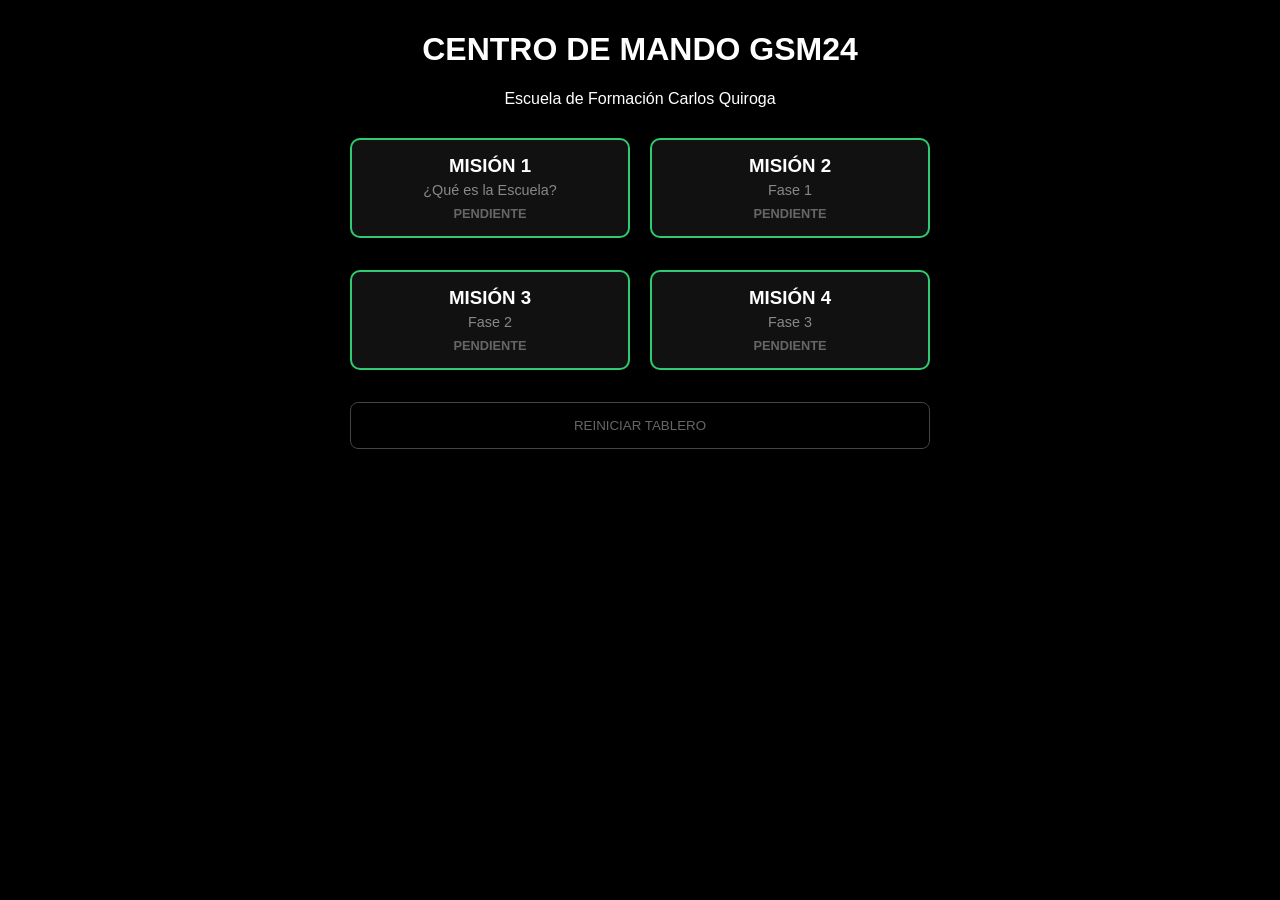
==== index.html @ 50589cf9 "Update index.html" ====
<!DOCTYPE html>
<html lang="es">
<head>
    <meta charset="UTF-8">
    <meta name="viewport" content="width=device-width, initial-scale=1.0, maximum-scale=1.0, user-scalable=no">
    <title>Centro de Mando GSM24</title>
    <link rel="stylesheet" href="style.css">
    <style>
        .container {
            width: 100%;
            max-width: 600px;
            margin: 0 auto;
            padding: 10px;
            box-sizing: border-box;
        }

        .mission-card {
            width: 100%;
            margin-bottom: 12px;
            padding: 15px;
            border: 2px solid var(--neon-green);
            border-radius: 10px;
            background: #111;
            cursor: pointer;
            box-sizing: border-box;
            display: flex;
            flex-direction: column;
            justify-content: center;
        }

        .mission-card h3 { margin: 0 0 5px 0; color: #fff; }
        .mission-card p { margin: 0; color: #888; font-size: 0.9rem; }
        .status { font-weight: bold; font-size: 0.8rem; margin-top: 8px; display: block; }
        
        .completed { border-color: var(--neon-green); background: #0a1a0a; }

        .hidden { display: none !important; }
        
        .btn-final-mision { 
            display: block; 
            width: 100%; 
            padding: 18px 0; 
            margin-top: 20px; 
            background: var(--neon-green); 
            color: #000; 
            font-weight: bold; 
            text-align: center; 
            text-decoration: none; 
            border-radius: 12px;
            cursor: pointer;
            box-sizing: border-box; 
            font-size: 1rem;
        }
    </style>
</head>
<body>
    <div class="container">
        <header style="text-align: center; margin-bottom: 30px;">
            <h1>CENTRO DE MANDO GSM24</h1>
            <p>Escuela de Formación Carlos Quiroga</p>
        </header>

        <div class="grid-single">
            <div class="mission-card" id="card-m1" onclick="location.href='m1.html'"><h3>MISIÓN 1</h3><p>¿Qué es la Escuela?</p><span class="status">PENDIENTE</span></div>
            <div class="mission-card" id="card-m2" onclick="location.href='m2.html'"><h3>MISIÓN 2</h3><p>Fase 1</p><span class="status">PENDIENTE</span></div>
            <div class="mission-card" id="card-m3" onclick="location.href='m3.html'"><h3>MISIÓN 3</h3><p>Fase 2</p><span class="status">PENDIENTE</span></div>
            <div class="mission-card" id="card-m4" onclick="location.href='m4.html'"><h3>MISIÓN 4</h3><p>Fase 3</p><span class="status">PENDIENTE</span></div>
        </div>

        <a href="m5.html" id="btn-mision-final" class="btn-final-mision hidden">ACCEDER A LA MISIÓN FINAL</a>
        
        <button onclick="reiniciarTablero()" style="width:100%; padding:15px; margin-top:20px; background:transparent; border:1px solid #444; color:#666; border-radius:8px;">REINICIAR TABLERO</button>
    </div>

    <script>
        const missions = ['m1', 'm2', 'm3', 'm4'];
        let todasCompletas = true;

        missions.forEach(m => {
            const card = document.getElementById('card-' + m);
            if(localStorage.getItem(m) === 'true') {
                card.classList.add('completed');
                card.querySelector('.status').innerText = 'COMPLETADO ✓';
            } else {
                todasCompletas = false;
            }
        });

        if(todasCompletas) {
            document.getElementById('btn-mision-final').classList.remove('hidden');
        }

        function reiniciarTablero() { 
            if(confirm("¿Estás seguro de reiniciar todo el progreso?")) { 
                localStorage.clear(); 
                location.reload(); 
            } 
        }
    </script>
</body>
</html>
---- style.css ----
/* Base y Estructura */
body {
    background-color: #000;
    color: #fff;
    font-family: 'Segoe UI', Tahoma, Geneva, Verdana, sans-serif;
    margin: 0;
    padding: 0;
}

.container {
    max-width: 800px;
    margin: 0 auto;
    padding: 20px;
}

/* Tarjetas de Misión */
.grid-single {
    display: grid;
    grid-template-columns: repeat(auto-fit, minmax(250px, 1fr));
    gap: 20px;
    margin-top: 20px;
}

.mission-card {
    background: #111;
    border: 1px solid #333;
    padding: 20px;
    border-radius: 15px;
    cursor: pointer;
    transition: 0.3s;
    text-align: center;
}

.mission-card:hover {
    border-color: var(--neon-yellow);
    transform: translateY(-5px);
}

/* Estado de Completado */
.mission-card.completed {
    border-color: var(--neon-green);
    background: #0a1a0a;
}

.status {
    display: block;
    margin-top: 10px;
    font-size: 0.8rem;
    color: #666;
}

.mission-card.completed .status {
    color: var(--neon-green);
    font-weight: bold;
}

/* Variables de Color (Neon) */
:root {
    --neon-yellow: #f1c40f;
    --neon-green: #2ecc71;
    --neon-red: #e74c3c;
    --neon-blue: #3498db;
}

/* Responsividad para Celular (CRÍTICO) */
@media (max-width: 600px) {
    .grid-single {
        display: flex;
        flex-direction: column;
        gap: 15px;
    }
    
    .mission-card {
        width: 100%;
        padding: 15px;
    }

    h1 {
        font-size: 1.5rem;
    }
}
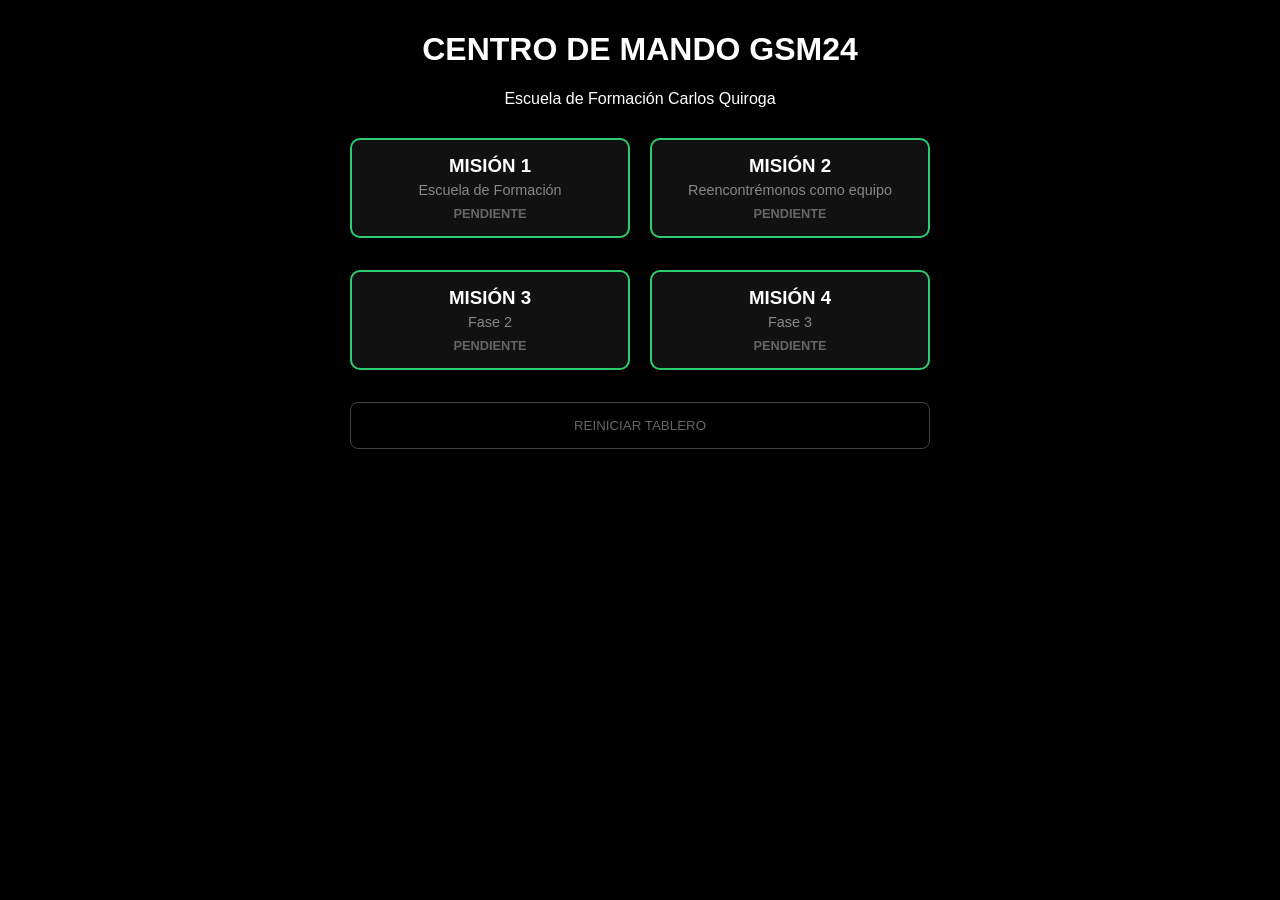
==== commit 15bb0451: "Update index.html" ====
--- a/index.html
+++ b/index.html
@@ -61,8 +61,8 @@
         </header>
 
         <div class="grid-single">
-            <div class="mission-card" id="card-m1" onclick="location.href='m1.html'"><h3>MISIÓN 1</h3><p>¿Qué es la Escuela?</p><span class="status">PENDIENTE</span></div>
-            <div class="mission-card" id="card-m2" onclick="location.href='m2.html'"><h3>MISIÓN 2</h3><p>Fase 1</p><span class="status">PENDIENTE</span></div>
+            <div class="mission-card" id="card-m1" onclick="location.href='m1.html'"><h3>MISIÓN 1</h3><p>Escuela de Formación</p><span class="status">PENDIENTE</span></div>
+            <div class="mission-card" id="card-m2" onclick="location.href='m2.html'"><h3>MISIÓN 2</h3><p>Reencontrémonos como equipo</p><span class="status">PENDIENTE</span></div>
             <div class="mission-card" id="card-m3" onclick="location.href='m3.html'"><h3>MISIÓN 3</h3><p>Fase 2</p><span class="status">PENDIENTE</span></div>
             <div class="mission-card" id="card-m4" onclick="location.href='m4.html'"><h3>MISIÓN 4</h3><p>Fase 3</p><span class="status">PENDIENTE</span></div>
         </div>
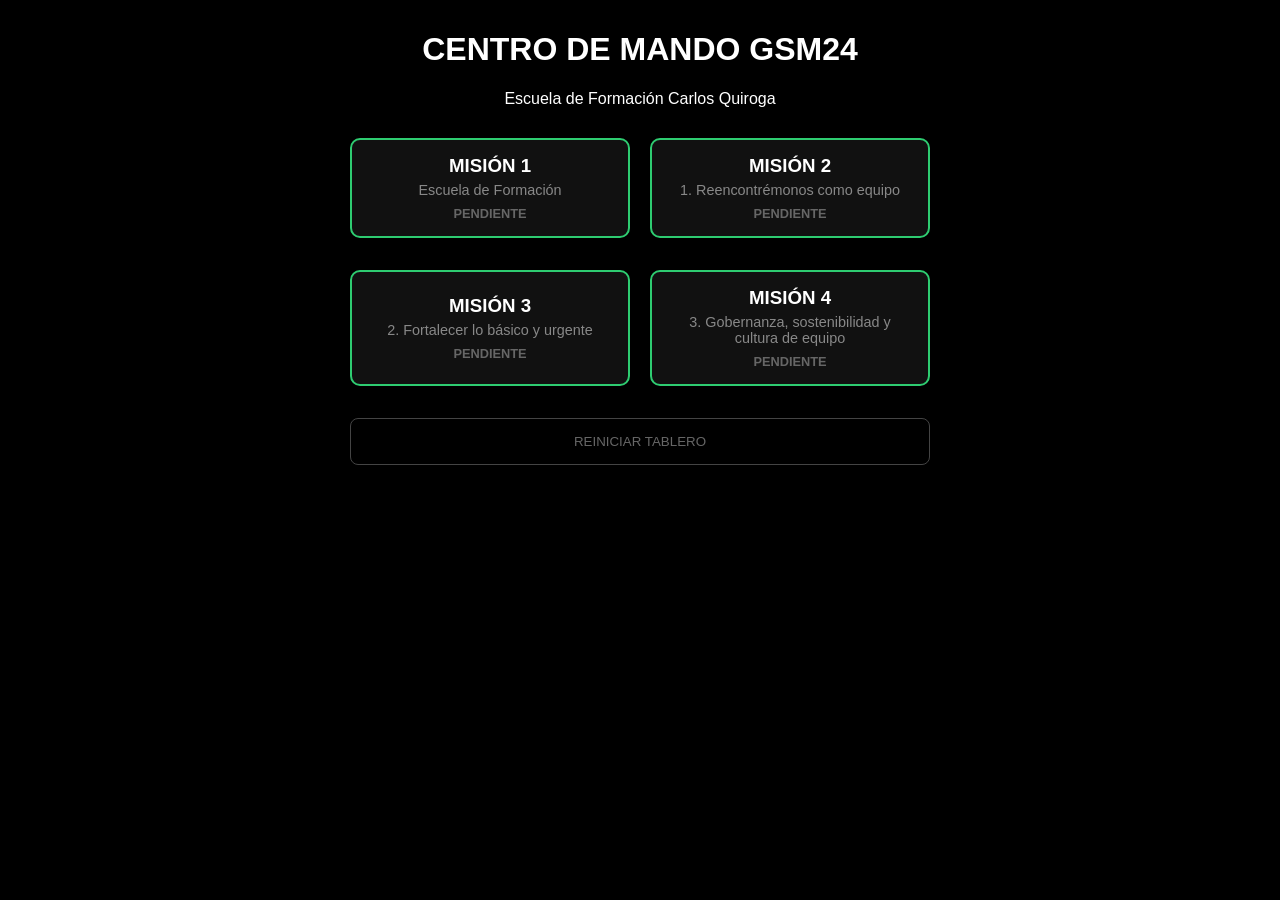
==== commit ed5003a2: "Update index.html" ====
--- a/index.html
+++ b/index.html
@@ -62,9 +62,9 @@
 
         <div class="grid-single">
             <div class="mission-card" id="card-m1" onclick="location.href='m1.html'"><h3>MISIÓN 1</h3><p>Escuela de Formación</p><span class="status">PENDIENTE</span></div>
-            <div class="mission-card" id="card-m2" onclick="location.href='m2.html'"><h3>MISIÓN 2</h3><p>Reencontrémonos como equipo</p><span class="status">PENDIENTE</span></div>
-            <div class="mission-card" id="card-m3" onclick="location.href='m3.html'"><h3>MISIÓN 3</h3><p>Fase 2</p><span class="status">PENDIENTE</span></div>
-            <div class="mission-card" id="card-m4" onclick="location.href='m4.html'"><h3>MISIÓN 4</h3><p>Fase 3</p><span class="status">PENDIENTE</span></div>
+            <div class="mission-card" id="card-m2" onclick="location.href='m2.html'"><h3>MISIÓN 2</h3><p>1. Reencontrémonos como equipo</p><span class="status">PENDIENTE</span></div>
+            <div class="mission-card" id="card-m3" onclick="location.href='m3.html'"><h3>MISIÓN 3</h3><p>2. Fortalecer lo básico y urgente</p><span class="status">PENDIENTE</span></div>
+            <div class="mission-card" id="card-m4" onclick="location.href='m4.html'"><h3>MISIÓN 4</h3><p>3. Gobernanza, sostenibilidad y cultura de equipo</p><span class="status">PENDIENTE</span></div>
         </div>
 
         <a href="m5.html" id="btn-mision-final" class="btn-final-mision hidden">ACCEDER A LA MISIÓN FINAL</a>
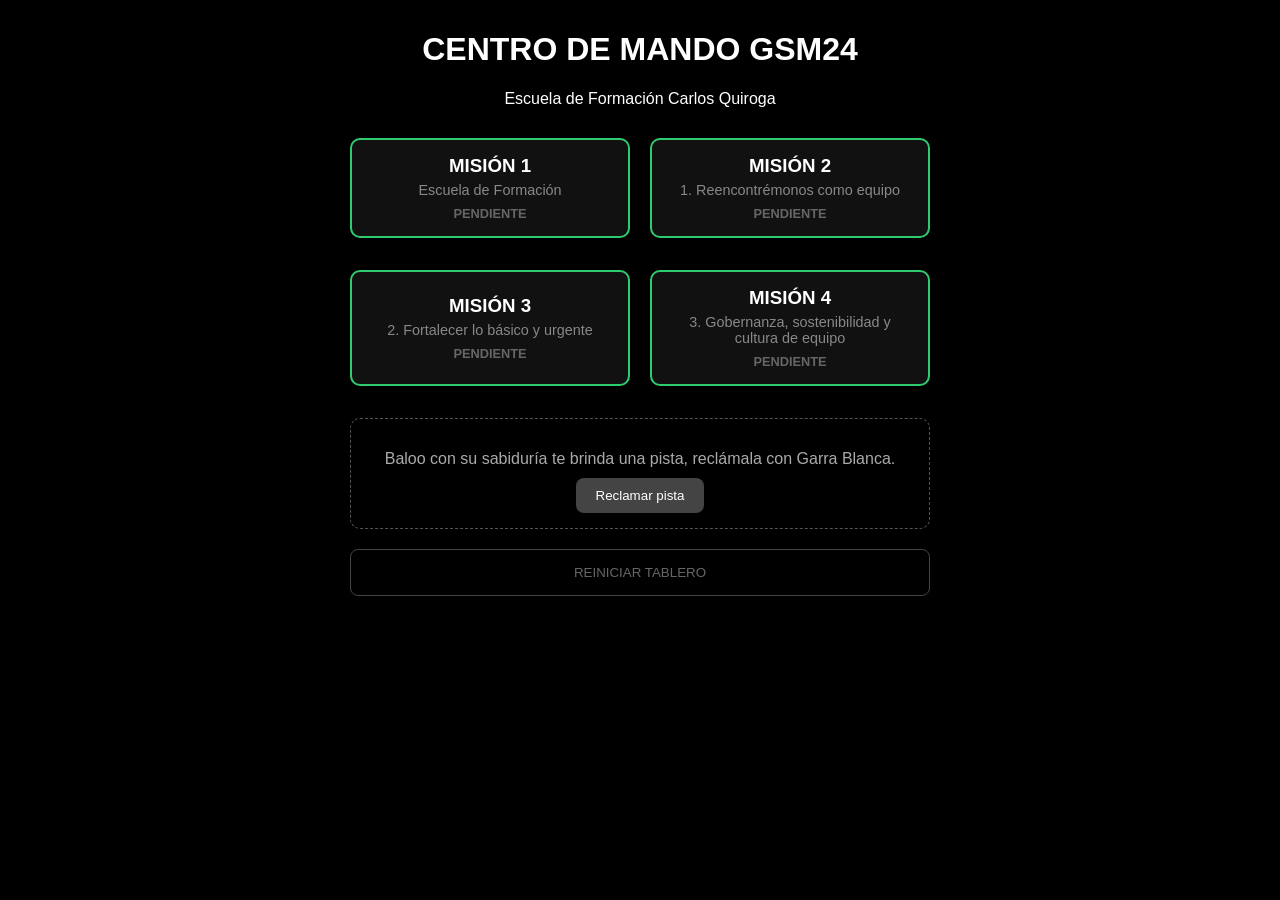
==== commit 2a297659: "Update index.html" ====
--- a/index.html
+++ b/index.html
@@ -51,6 +51,14 @@
             box-sizing: border-box; 
             font-size: 1rem;
         }
+
+        .pista-container {
+            margin-top: 20px;
+            text-align: center;
+            padding: 15px;
+            border: 1px dashed #555;
+            border-radius: 10px;
+        }
     </style>
 </head>
 <body>
@@ -65,6 +73,11 @@
             <div class="mission-card" id="card-m2" onclick="location.href='m2.html'"><h3>MISIÓN 2</h3><p>1. Reencontrémonos como equipo</p><span class="status">PENDIENTE</span></div>
             <div class="mission-card" id="card-m3" onclick="location.href='m3.html'"><h3>MISIÓN 3</h3><p>2. Fortalecer lo básico y urgente</p><span class="status">PENDIENTE</span></div>
             <div class="mission-card" id="card-m4" onclick="location.href='m4.html'"><h3>MISIÓN 4</h3><p>3. Gobernanza, sostenibilidad y cultura de equipo</p><span class="status">PENDIENTE</span></div>
+        </div>
+
+        <div class="pista-container">
+            <p style="color: #aaa; margin-bottom: 10px;">Baloo con su sabiduría te brinda una pista, reclámala con Garra Blanca.</p>
+            <button id="btn-reclamar-pista" onclick="reclamarPista()" style="padding: 10px 20px; border-radius: 8px; cursor: pointer; background: #444; color: #fff; border: none;">Reclamar pista</button>
         </div>
 
         <a href="m5.html" id="btn-mision-final" class="btn-final-mision hidden">ACCEDER A LA MISIÓN FINAL</a>
@@ -90,6 +103,23 @@
             document.getElementById('btn-mision-final').classList.remove('hidden');
         }
 
+        // Lógica de la pista
+        if(localStorage.getItem('pista_reclamada') === 'true') {
+            const btnPista = document.getElementById('btn-reclamar-pista');
+            btnPista.disabled = true;
+            btnPista.innerText = "Pista reclamada";
+            btnPista.style.opacity = "0.5";
+        }
+
+        function reclamarPista() {
+            localStorage.setItem('pista_reclamada', 'true');
+            const btnPista = document.getElementById('btn-reclamar-pista');
+            btnPista.disabled = true;
+            btnPista.innerText = "Pista reclamada";
+            btnPista.style.opacity = "0.5";
+            alert("Pista reclamada. ¡Sigue adelante!");
+        }
+
         function reiniciarTablero() { 
             if(confirm("¿Estás seguro de reiniciar todo el progreso?")) { 
                 localStorage.clear(); 
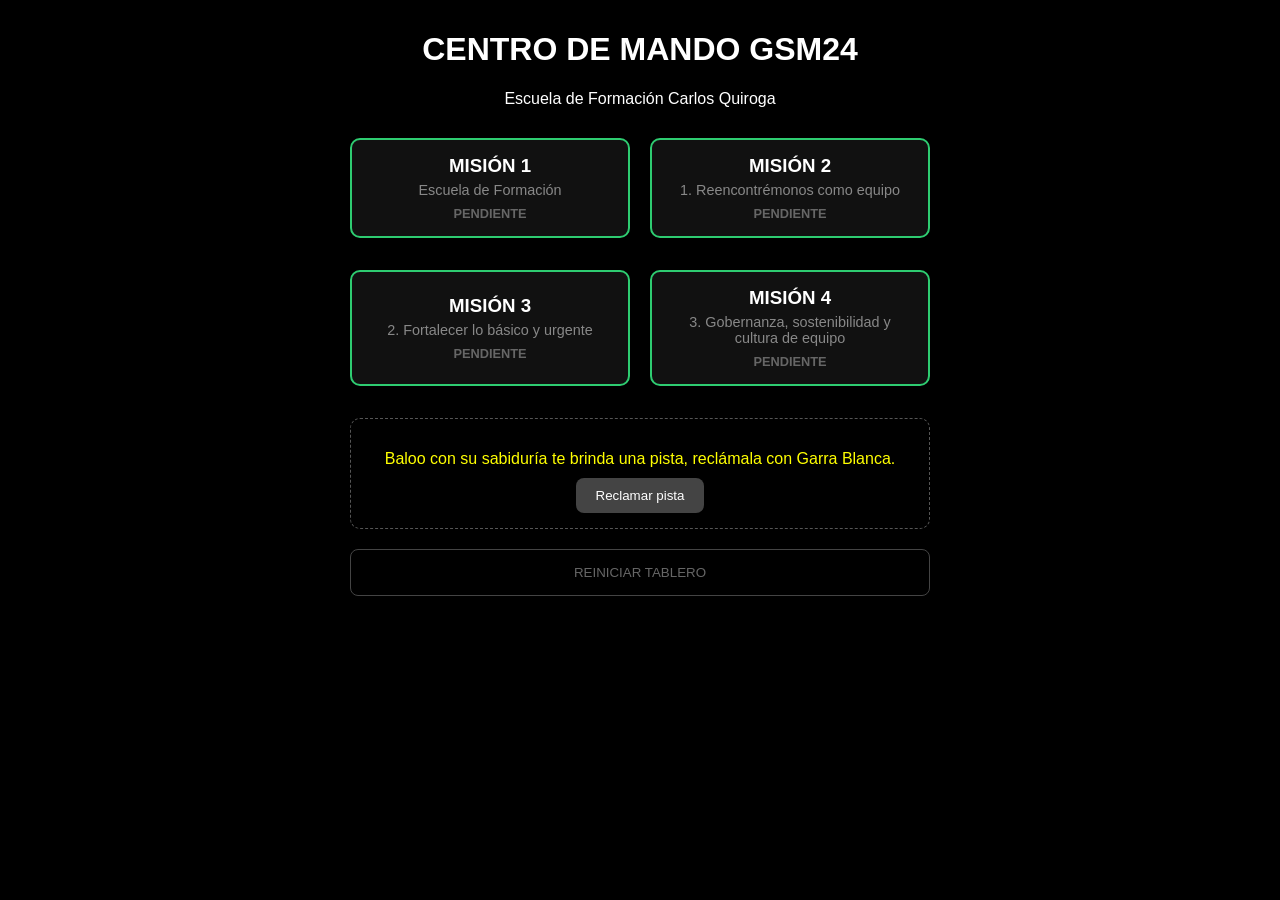
==== commit b88371a6: "Update index.html" ====
--- a/index.html
+++ b/index.html
@@ -76,7 +76,7 @@
         </div>
 
         <div class="pista-container">
-            <p style="color: #aaa; margin-bottom: 10px;">Baloo con su sabiduría te brinda una pista, reclámala con Garra Blanca.</p>
+            <p style="color: yellow; margin-bottom: 10px;">Baloo con su sabiduría te brinda una pista, reclámala con Garra Blanca.</p>
             <button id="btn-reclamar-pista" onclick="reclamarPista()" style="padding: 10px 20px; border-radius: 8px; cursor: pointer; background: #444; color: #fff; border: none;">Reclamar pista</button>
         </div>
 
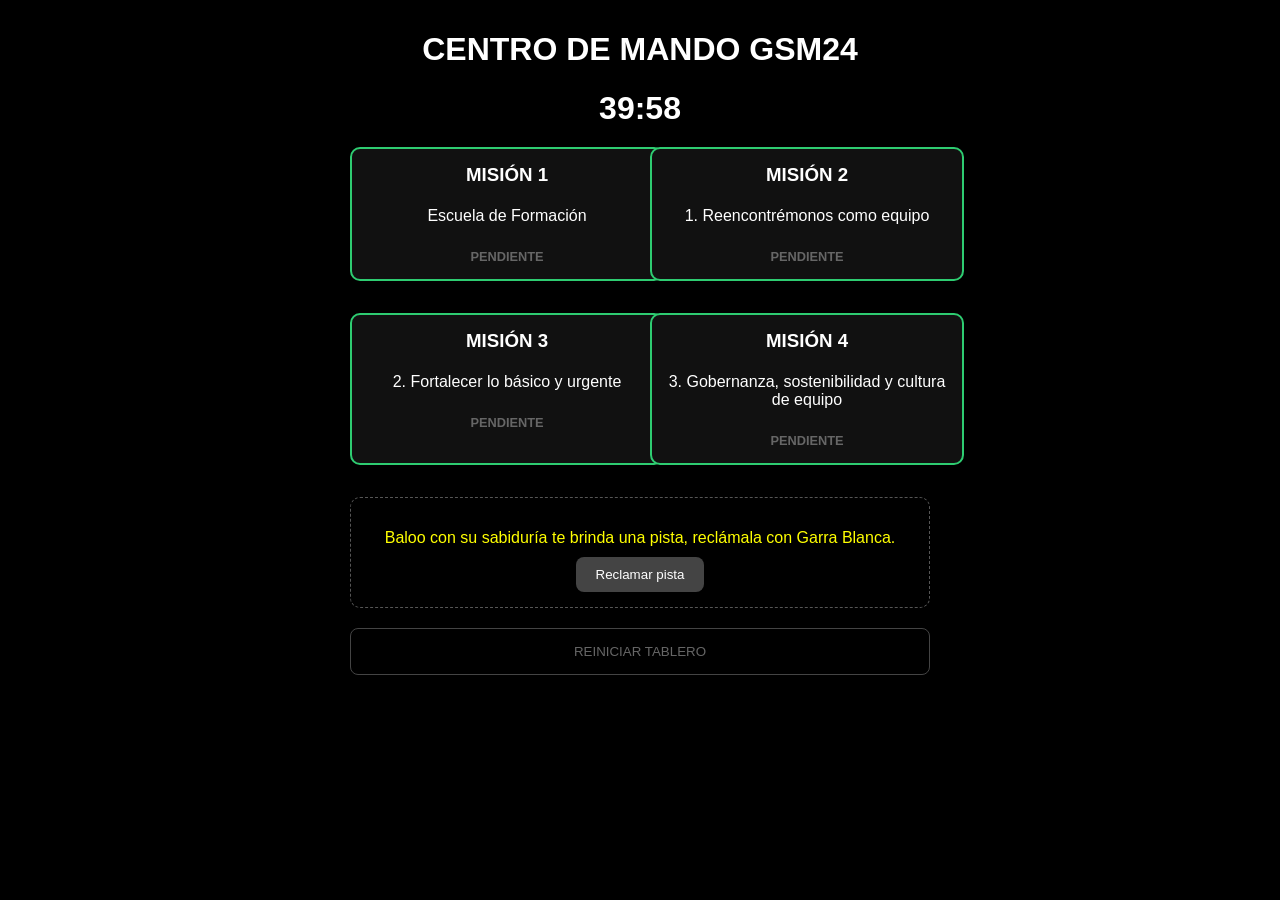
==== commit 4472379f: "Update index.html" ====
--- a/index.html
+++ b/index.html
@@ -6,66 +6,26 @@
     <title>Centro de Mando GSM24</title>
     <link rel="stylesheet" href="style.css">
     <style>
-        .container {
-            width: 100%;
-            max-width: 600px;
-            margin: 0 auto;
-            padding: 10px;
-            box-sizing: border-box;
-        }
-
-        .mission-card {
-            width: 100%;
-            margin-bottom: 12px;
-            padding: 15px;
-            border: 2px solid var(--neon-green);
-            border-radius: 10px;
-            background: #111;
-            cursor: pointer;
-            box-sizing: border-box;
-            display: flex;
-            flex-direction: column;
-            justify-content: center;
-        }
-
+        .container { width: 100%; max-width: 600px; margin: 0 auto; padding: 10px; box-sizing: border-box; }
+        /* Estilo del cronómetro */
+        #cronometro { font-size: 2rem; font-weight: bold; text-align: center; margin: 15px 0; color: #fff; }
+        .danger { color: red !important; animation: blink 1s infinite; }
+        @keyframes blink { 50% { opacity: 0.5; } }
+        
+        .mission-card { width: 100%; margin-bottom: 12px; padding: 15px; border: 2px solid var(--neon-green); border-radius: 10px; background: #111; cursor: pointer; display: flex; flex-direction: column; }
         .mission-card h3 { margin: 0 0 5px 0; color: #fff; }
-        .mission-card p { margin: 0; color: #888; font-size: 0.9rem; }
-        .status { font-weight: bold; font-size: 0.8rem; margin-top: 8px; display: block; }
-        
+        .status { font-weight: bold; font-size: 0.8rem; margin-top: 8px; }
         .completed { border-color: var(--neon-green); background: #0a1a0a; }
-
         .hidden { display: none !important; }
-        
-        .btn-final-mision { 
-            display: block; 
-            width: 100%; 
-            padding: 18px 0; 
-            margin-top: 20px; 
-            background: var(--neon-green); 
-            color: #000; 
-            font-weight: bold; 
-            text-align: center; 
-            text-decoration: none; 
-            border-radius: 12px;
-            cursor: pointer;
-            box-sizing: border-box; 
-            font-size: 1rem;
-        }
-
-        .pista-container {
-            margin-top: 20px;
-            text-align: center;
-            padding: 15px;
-            border: 1px dashed #555;
-            border-radius: 10px;
-        }
+        .btn-final-mision { display: block; width: 100%; padding: 18px 0; margin-top: 20px; background: var(--neon-green); color: #000; font-weight: bold; text-align: center; border-radius: 12px; cursor: pointer; font-size: 1rem; }
+        .pista-container { margin-top: 20px; text-align: center; padding: 15px; border: 1px dashed #555; border-radius: 10px; }
     </style>
 </head>
 <body>
     <div class="container">
-        <header style="text-align: center; margin-bottom: 30px;">
+        <header style="text-align: center;">
             <h1>CENTRO DE MANDO GSM24</h1>
-            <p>Escuela de Formación Carlos Quiroga</p>
+            <div id="cronometro">40:00</div>
         </header>
 
         <div class="grid-single">
@@ -86,45 +46,54 @@
     </div>
 
     <script>
+        // Lógica del Cronómetro
+        function iniciarCronometro() {
+            let tiempoLimite = localStorage.getItem('tiempo_fin');
+            if (!tiempoLimite) {
+                tiempoLimite = Date.now() + (40 * 60 * 1000);
+                localStorage.setItem('tiempo_fin', tiempoLimite);
+            }
+
+            const x = setInterval(() => {
+                let ahora = Date.now();
+                let distancia = tiempoLimite - ahora;
+
+                let minutes = Math.floor((distancia % (1000 * 60 * 60)) / (1000 * 60));
+                let seconds = Math.floor((distancia % (1000 * 60)) / 1000);
+
+                document.getElementById("cronometro").innerText = 
+                    (minutes < 10 ? "0" + minutes : minutes) + ":" + 
+                    (seconds < 10 ? "0" + seconds : seconds);
+
+                if (distancia < (10 * 60 * 1000)) document.getElementById("cronometro").classList.add("danger");
+                if (distancia < 0) {
+                    clearInterval(x);
+                    document.getElementById("cronometro").innerText = "TIEMPO AGOTADO";
+                }
+            }, 1000);
+        }
+        iniciarCronometro();
+
+        // Lógica original de misiones
         const missions = ['m1', 'm2', 'm3', 'm4'];
         let todasCompletas = true;
-
         missions.forEach(m => {
             const card = document.getElementById('card-' + m);
             if(localStorage.getItem(m) === 'true') {
                 card.classList.add('completed');
                 card.querySelector('.status').innerText = 'COMPLETADO ✓';
-            } else {
-                todasCompletas = false;
-            }
+            } else { todasCompletas = false; }
         });
-
-        if(todasCompletas) {
-            document.getElementById('btn-mision-final').classList.remove('hidden');
-        }
-
-        // Lógica de la pista
-        if(localStorage.getItem('pista_reclamada') === 'true') {
-            const btnPista = document.getElementById('btn-reclamar-pista');
-            btnPista.disabled = true;
-            btnPista.innerText = "Pista reclamada";
-            btnPista.style.opacity = "0.5";
-        }
+        if(todasCompletas) document.getElementById('btn-mision-final').classList.remove('hidden');
 
         function reclamarPista() {
             localStorage.setItem('pista_reclamada', 'true');
-            const btnPista = document.getElementById('btn-reclamar-pista');
-            btnPista.disabled = true;
-            btnPista.innerText = "Pista reclamada";
-            btnPista.style.opacity = "0.5";
-            alert("Pista reclamada. ¡Sigue adelante!");
+            const btn = document.getElementById('btn-reclamar-pista');
+            btn.disabled = true; btn.innerText = "Pista reclamada"; btn.style.opacity = "0.5";
         }
-
+        
         function reiniciarTablero() { 
-            if(confirm("¿Estás seguro de reiniciar todo el progreso?")) { 
-                localStorage.clear(); 
-                location.reload(); 
-            } 
+            if(confirm("¿Reiniciar todo?")) { localStorage.clear(); location.reload(); } 
         }
     </script>
 </body>
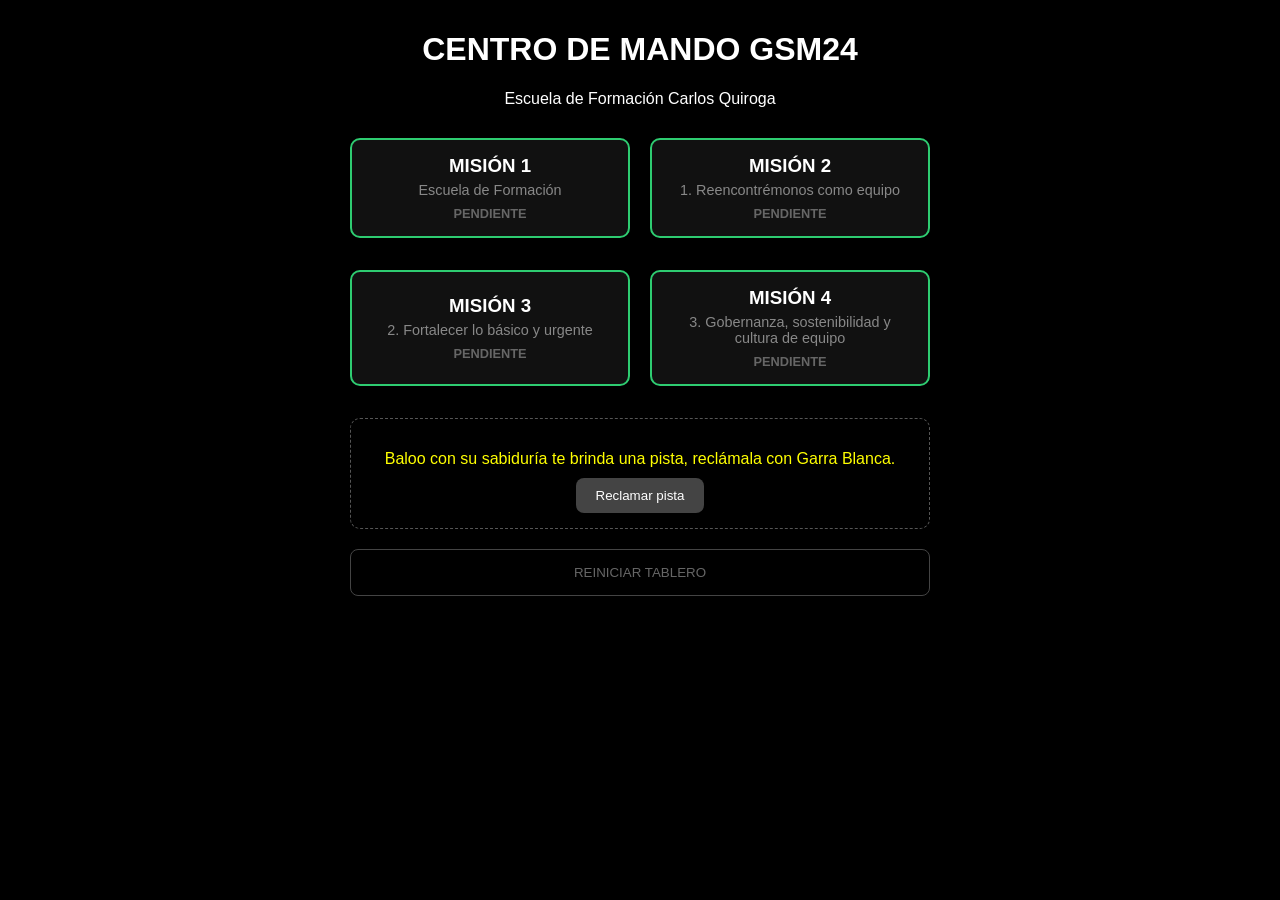
==== commit 760f807c: "Update index.html" ====
--- a/index.html
+++ b/index.html
@@ -6,26 +6,66 @@
     <title>Centro de Mando GSM24</title>
     <link rel="stylesheet" href="style.css">
     <style>
-        .container { width: 100%; max-width: 600px; margin: 0 auto; padding: 10px; box-sizing: border-box; }
-        /* Estilo del cronómetro */
-        #cronometro { font-size: 2rem; font-weight: bold; text-align: center; margin: 15px 0; color: #fff; }
-        .danger { color: red !important; animation: blink 1s infinite; }
-        @keyframes blink { 50% { opacity: 0.5; } }
+        .container {
+            width: 100%;
+            max-width: 600px;
+            margin: 0 auto;
+            padding: 10px;
+            box-sizing: border-box;
+        }
+
+        .mission-card {
+            width: 100%;
+            margin-bottom: 12px;
+            padding: 15px;
+            border: 2px solid var(--neon-green);
+            border-radius: 10px;
+            background: #111;
+            cursor: pointer;
+            box-sizing: border-box;
+            display: flex;
+            flex-direction: column;
+            justify-content: center;
+        }
+
+        .mission-card h3 { margin: 0 0 5px 0; color: #fff; }
+        .mission-card p { margin: 0; color: #888; font-size: 0.9rem; }
+        .status { font-weight: bold; font-size: 0.8rem; margin-top: 8px; display: block; }
         
-        .mission-card { width: 100%; margin-bottom: 12px; padding: 15px; border: 2px solid var(--neon-green); border-radius: 10px; background: #111; cursor: pointer; display: flex; flex-direction: column; }
-        .mission-card h3 { margin: 0 0 5px 0; color: #fff; }
-        .status { font-weight: bold; font-size: 0.8rem; margin-top: 8px; }
         .completed { border-color: var(--neon-green); background: #0a1a0a; }
+
         .hidden { display: none !important; }
-        .btn-final-mision { display: block; width: 100%; padding: 18px 0; margin-top: 20px; background: var(--neon-green); color: #000; font-weight: bold; text-align: center; border-radius: 12px; cursor: pointer; font-size: 1rem; }
-        .pista-container { margin-top: 20px; text-align: center; padding: 15px; border: 1px dashed #555; border-radius: 10px; }
+        
+        .btn-final-mision { 
+            display: block; 
+            width: 100%; 
+            padding: 18px 0; 
+            margin-top: 20px; 
+            background: var(--neon-green); 
+            color: #000; 
+            font-weight: bold; 
+            text-align: center; 
+            text-decoration: none; 
+            border-radius: 12px;
+            cursor: pointer;
+            box-sizing: border-box; 
+            font-size: 1rem;
+        }
+
+        .pista-container {
+            margin-top: 20px;
+            text-align: center;
+            padding: 15px;
+            border: 1px dashed #555;
+            border-radius: 10px;
+        }
     </style>
 </head>
 <body>
     <div class="container">
-        <header style="text-align: center;">
+        <header style="text-align: center; margin-bottom: 30px;">
             <h1>CENTRO DE MANDO GSM24</h1>
-            <div id="cronometro">40:00</div>
+            <p>Escuela de Formación Carlos Quiroga</p>
         </header>
 
         <div class="grid-single">
@@ -46,54 +86,45 @@
     </div>
 
     <script>
-        // Lógica del Cronómetro
-        function iniciarCronometro() {
-            let tiempoLimite = localStorage.getItem('tiempo_fin');
-            if (!tiempoLimite) {
-                tiempoLimite = Date.now() + (40 * 60 * 1000);
-                localStorage.setItem('tiempo_fin', tiempoLimite);
-            }
-
-            const x = setInterval(() => {
-                let ahora = Date.now();
-                let distancia = tiempoLimite - ahora;
-
-                let minutes = Math.floor((distancia % (1000 * 60 * 60)) / (1000 * 60));
-                let seconds = Math.floor((distancia % (1000 * 60)) / 1000);
-
-                document.getElementById("cronometro").innerText = 
-                    (minutes < 10 ? "0" + minutes : minutes) + ":" + 
-                    (seconds < 10 ? "0" + seconds : seconds);
-
-                if (distancia < (10 * 60 * 1000)) document.getElementById("cronometro").classList.add("danger");
-                if (distancia < 0) {
-                    clearInterval(x);
-                    document.getElementById("cronometro").innerText = "TIEMPO AGOTADO";
-                }
-            }, 1000);
-        }
-        iniciarCronometro();
-
-        // Lógica original de misiones
         const missions = ['m1', 'm2', 'm3', 'm4'];
         let todasCompletas = true;
+
         missions.forEach(m => {
             const card = document.getElementById('card-' + m);
             if(localStorage.getItem(m) === 'true') {
                 card.classList.add('completed');
                 card.querySelector('.status').innerText = 'COMPLETADO ✓';
-            } else { todasCompletas = false; }
+            } else {
+                todasCompletas = false;
+            }
         });
-        if(todasCompletas) document.getElementById('btn-mision-final').classList.remove('hidden');
+
+        if(todasCompletas) {
+            document.getElementById('btn-mision-final').classList.remove('hidden');
+        }
+
+        // Lógica de la pista
+        if(localStorage.getItem('pista_reclamada') === 'true') {
+            const btnPista = document.getElementById('btn-reclamar-pista');
+            btnPista.disabled = true;
+            btnPista.innerText = "Pista reclamada";
+            btnPista.style.opacity = "0.5";
+        }
 
         function reclamarPista() {
             localStorage.setItem('pista_reclamada', 'true');
-            const btn = document.getElementById('btn-reclamar-pista');
-            btn.disabled = true; btn.innerText = "Pista reclamada"; btn.style.opacity = "0.5";
+            const btnPista = document.getElementById('btn-reclamar-pista');
+            btnPista.disabled = true;
+            btnPista.innerText = "Pista reclamada";
+            btnPista.style.opacity = "0.5";
+            alert("Pista reclamada. ¡Sigue adelante!");
         }
-        
+
         function reiniciarTablero() { 
-            if(confirm("¿Reiniciar todo?")) { localStorage.clear(); location.reload(); } 
+            if(confirm("¿Estás seguro de reiniciar todo el progreso?")) { 
+                localStorage.clear(); 
+                location.reload(); 
+            } 
         }
     </script>
 </body>
